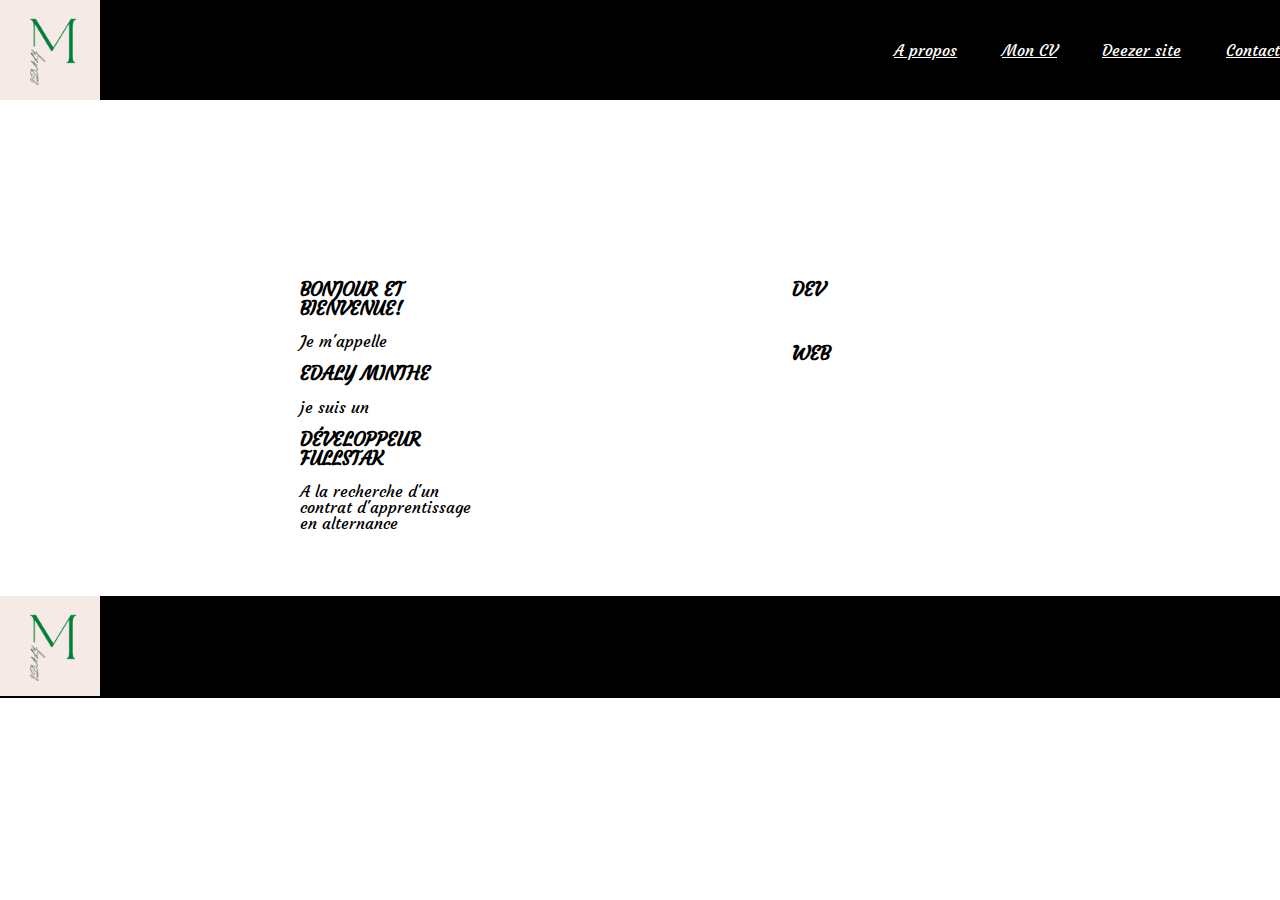
==== Accueil.html @ ac4653b0 "homepage" ====
<!DOCTYPE html>
<html lang="en">
<head>
    <meta charset="UTF-8">
    <meta http-equiv="X-UA-Compatible" content="IE=edge">
    <meta name="viewport" content="width=device-width, initial-scale=1.0">
    <link rel="stylesheet" href="reset.css">
    <link rel="stylesheet" href="Accueil.css">
    <title>Accueil</title>
</head>
<body>
    <header>
        <img src="./image/EDALY.png" class="logo" alt="logo">
        <nav>
            <a href="#">A propos</a>
            <a href="#">Mon CV</a>
            <a href="#">Deezer site</a>
            <a href="#">Contact</a>
       </nav>
    </header>
    <div class="container">
        <main>
            <h1>bonjour et bienvenue!</h1>
            <p>Je m'appelle</p>
            <h2>EDALY MINTHE</h2>
            <p>je suis un</p> 
            <h2>développeur fullstak</h2>
            <p>A la recherche d'un contrat d'apprentissage en alternance</p>
        </main>
        <aside>
            <article>
                dev
            </article>

            <article>
                web

            </article>

        </aside>
 </div>
 <footer>
    
<img src="/image/EDALY.png" alt="logo">

 </footer>
</body>
</html>
---- Accueil.css ----
@import url('https://fonts.googleapis.com/css2?family=Oswald:wght@200;300;400;500;600;700&display=swap');
/* font-family: 'Oswald', sans-serif; */
@import url('https://fonts.googleapis.com/css2?family=Courgette&display=swap');
/* font-family: 'Courgette', cursive; */




.logo{
    width: 100px;
   box-shadow: white;
}
header{
    display: flex;
    
    justify-content: space-between;
    background-color: black;
}
nav{
    display: flex;
    align-items: center;
    gap: 45px;
     
}
nav a{
    color: white;
}
nav a:hover{
    color: rgb(9, 22, 139);
}
.container{
    display: flex;
    margin-left: 300px;
    margin-top: 80px;
    margin-bottom: 50px;
  
}
aside{
    display: flex;
    margin-top: 100px;
    margin-left: 300px;
    gap: 45px;
    flex-direction: column;
    margin-right: 450px;
    text-transform: uppercase;
    font-size: larger;
    font-weight: bold;
    
}

body{
   font-family: 'Courgette', cursive; 
}
main{
    margin-top: 100px;
}
main h1{
    margin-bottom: 15PX;
    text-transform: uppercase;
    font-size: larger;
    font-weight: bold;
}
main h2{
    margin-bottom: 15PX;
    text-transform: uppercase;
    font-size: larger;
    font-weight: bold;
}
main p{
    margin-bottom: 15PX;
}
footer img{
width: 100px;
align-items: center;
}
footer{
    background-color: black;
      }
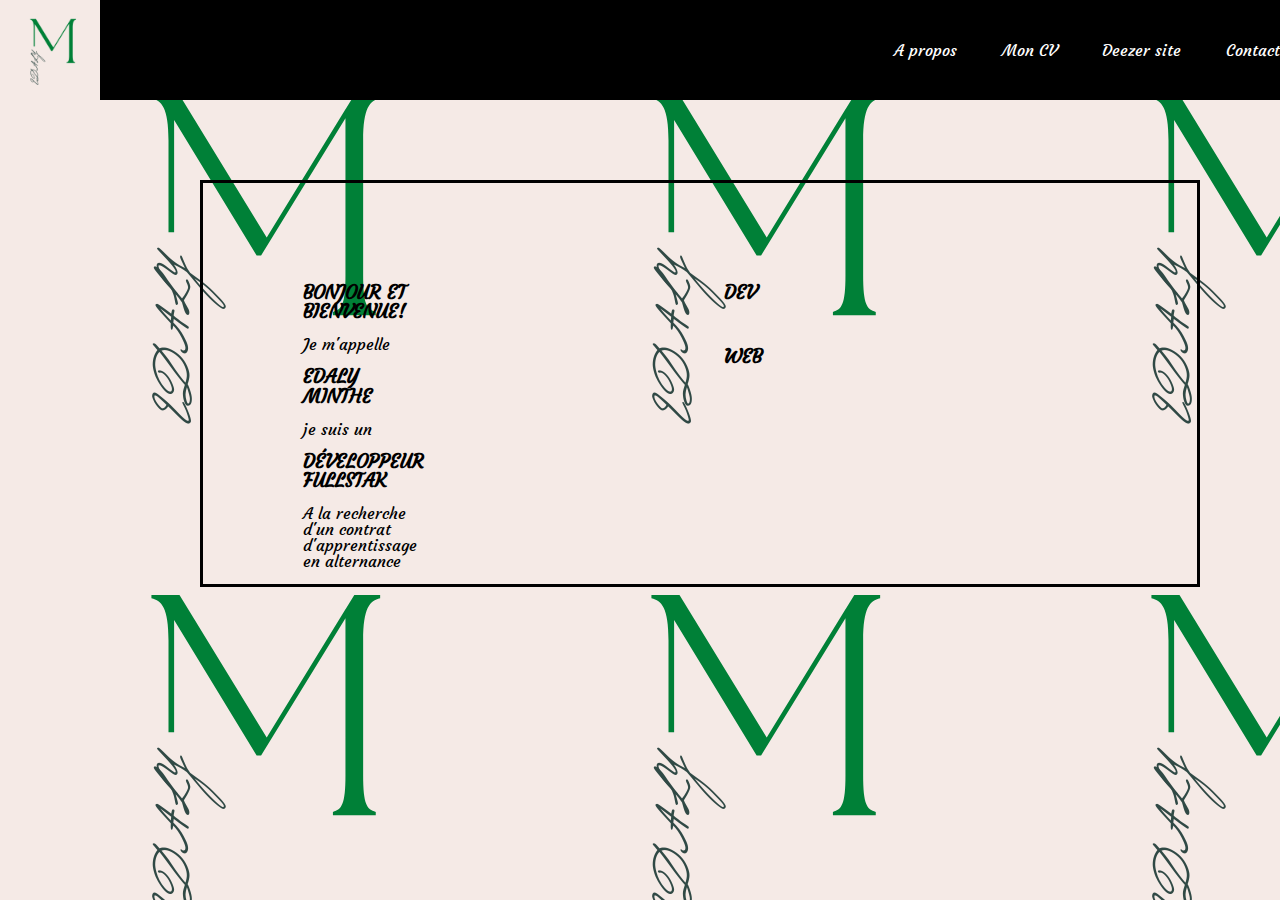
==== commit b5501db0: "accueil" ====
--- a/Accueil.html
+++ b/Accueil.html
@@ -41,7 +41,7 @@
  </div>
  <footer>
     
-<img src="/image/EDALY.png" alt="logo">
+
 
  </footer>
 </body>
--- a/Accueil.css
+++ b/Accueil.css
@@ -24,16 +24,26 @@
 }
 nav a{
     color: white;
+    text-decoration: none;
 }
 nav a:hover{
     color: rgb(9, 22, 139);
 }
 .container{
     display: flex;
-    margin-left: 300px;
+    margin-left: 200px;
+    margin-right: 80px;
     margin-top: 80px;
     margin-bottom: 50px;
+    border: solid;
+    padding-left: 100px;
+   
   
+}
+body{
+    background-image: url("/image/EDALY.png");
+   
+    
 }
 aside{
     display: flex;
@@ -45,6 +55,8 @@
     text-transform: uppercase;
     font-size: larger;
     font-weight: bold;
+    
+    width: auto;
     
 }
 
@@ -59,7 +71,9 @@
     text-transform: uppercase;
     font-size: larger;
     font-weight: bold;
+    
 }
+
 main h2{
     margin-bottom: 15PX;
     text-transform: uppercase;
@@ -76,4 +90,4 @@
 footer{
     background-color: black;
       }
-      +    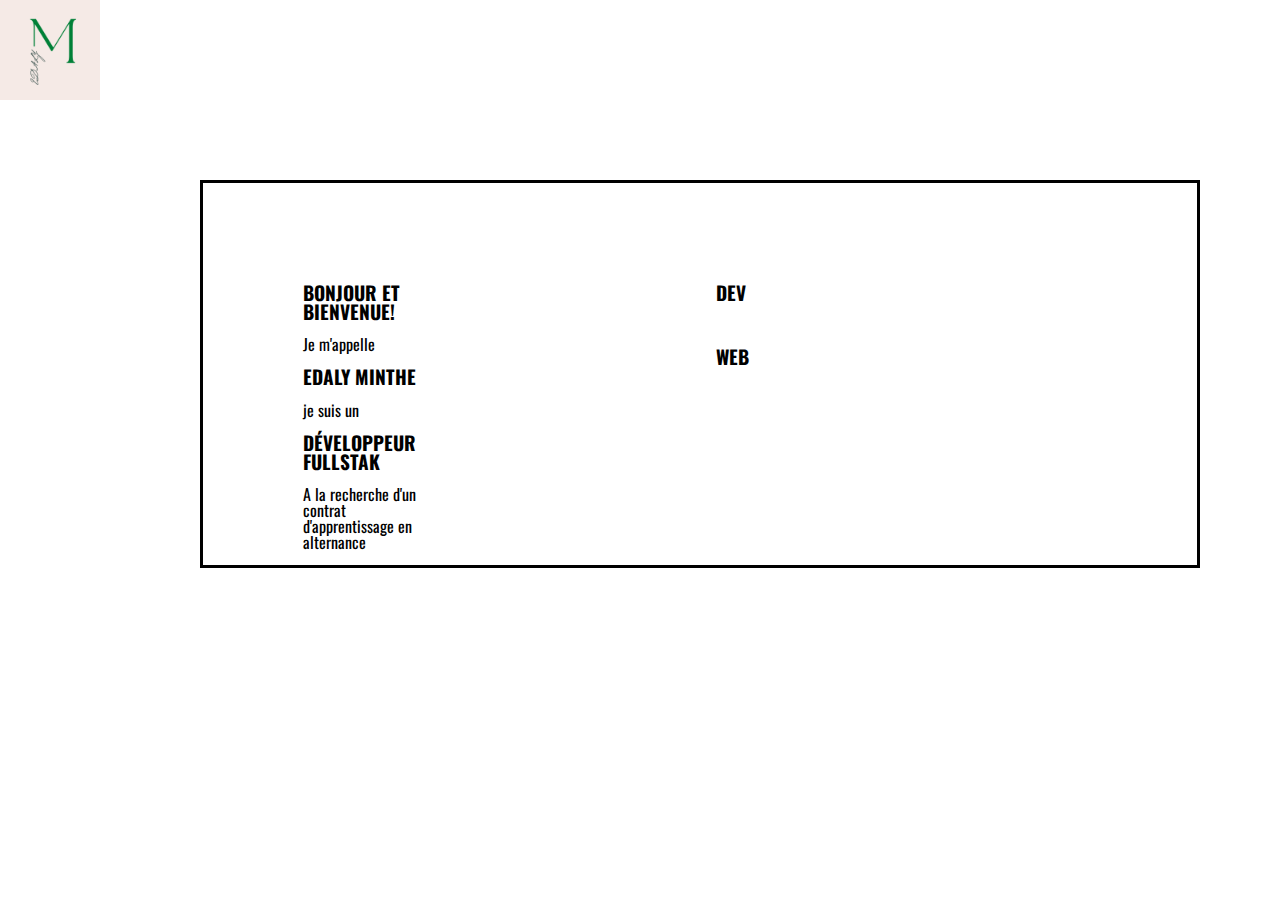
==== commit 739e0de1: "contact" ====
--- a/Accueil.html
+++ b/Accueil.html
@@ -13,8 +13,8 @@
         <img src="./image/EDALY.png" class="logo" alt="logo">
         <nav>
             <a href="#">A propos</a>
-            <a href="#">Mon CV</a>
-            <a href="#">Deezer site</a>
+            <a href="http://127.0.0.1:5500/cv.html">Mon CV</a>
+            <a href="http://127.0.0.1:5500/dezer.html">Deezer site</a>
             <a href="#">Contact</a>
        </nav>
     </header>
--- a/Accueil.css
+++ b/Accueil.css
@@ -14,7 +14,13 @@
     display: flex;
     
     justify-content: space-between;
-    background-color: black;
+    /* background-image: url("./image/ordi.jpg");
+    padding-bottom: 200px;
+    margin-bottom: 100px;
+    background-repeat: no-repeat;
+    padding-right: 200px; */
+    
+    
 }
 nav{
     display: flex;
@@ -34,17 +40,13 @@
     margin-left: 200px;
     margin-right: 80px;
     margin-top: 80px;
-    margin-bottom: 50px;
+    margin-bottom: 100px;
     border: solid;
     padding-left: 100px;
-   
-  
 }
-body{
+/* body{
     background-image: url("/image/EDALY.png");
-   
-    
-}
+} */
 aside{
     display: flex;
     margin-top: 100px;
@@ -61,7 +63,7 @@
 }
 
 body{
-   font-family: 'Courgette', cursive; 
+  font-family: 'Oswald', sans-serif;
 }
 main{
     margin-top: 100px;
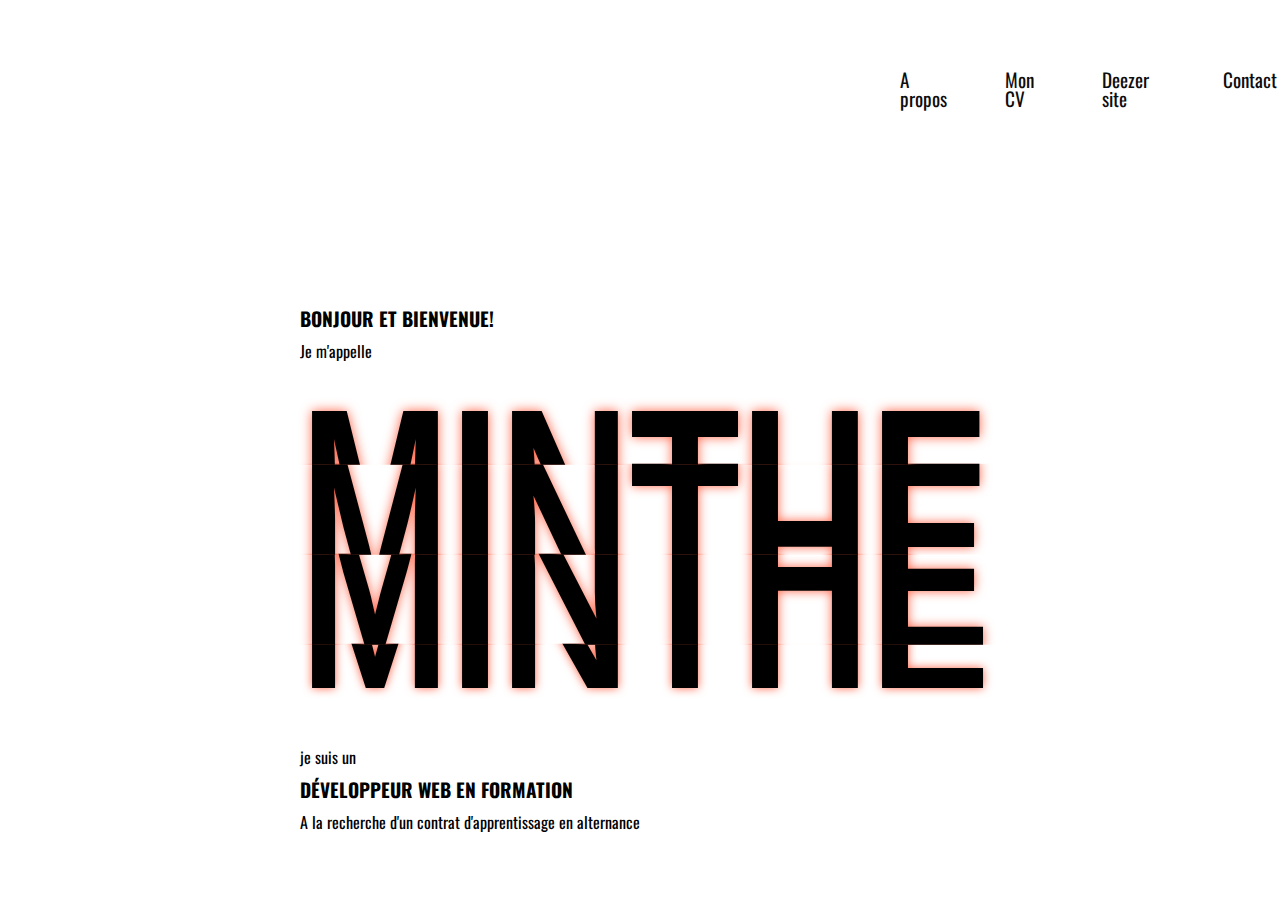
==== commit 04f24e20: "accueil and propos" ====
--- a/Accueil.html
+++ b/Accueil.html
@@ -10,7 +10,7 @@
 </head>
 <body>
     <header>
-        <img src="./image/EDALY.png" class="logo" alt="logo">
+        <!-- <img src="./image/EDALY.png" class="logo" alt="logo"> -->
         <nav>
             <a href="#">A propos</a>
             <a href="http://127.0.0.1:5500/cv.html">Mon CV</a>
@@ -18,27 +18,32 @@
             <a href="#">Contact</a>
        </nav>
     </header>
-    <div class="container">
         <main>
             <h1>bonjour et bienvenue!</h1>
             <p>Je m'appelle</p>
-            <h2>EDALY MINTHE</h2>
+
+            <h2 class="jt --debug">
+                <span class="jt__row">
+                  <span class="jt__text">Edaly MINTHE</span>
+                </span>
+                <span class="jt__row jt__row--sibling" aria-hidden="true">
+                  <span class="jt__text">Edaly MINTHE</span>
+                </span>
+                <span class="jt__row jt__row--sibling" aria-hidden="true">
+                  <span class="jt__text">Edaly MINTHE</span>
+                </span>
+                <span class="jt__row jt__row--sibling" aria-hidden="true">
+                  <span class="jt__text">Edaly MINTHE</span>
+                </span>
+              </h2>
+
             <p>je suis un</p> 
-            <h2>développeur fullstak</h2>
+            <h2>développeur Web en formation</h2>
             <p>A la recherche d'un contrat d'apprentissage en alternance</p>
         </main>
-        <aside>
-            <article>
-                dev
-            </article>
-
-            <article>
-                web
-
-            </article>
-
-        </aside>
- </div>
+  
+        
+        
  <footer>
     
 
--- a/Accueil.css
+++ b/Accueil.css
@@ -9,64 +9,53 @@
 .logo{
     width: 100px;
    box-shadow: white;
+   margin-left: 18px;
 }
 header{
     display: flex;
-    
-    justify-content: space-between;
-    /* background-image: url("./image/ordi.jpg");
-    padding-bottom: 200px;
-    margin-bottom: 100px;
-    background-repeat: no-repeat;
-    padding-right: 200px; */
+    /* justify-content: space-between; */
+    /* background-color: black; */
+    padding-right: 3px;
     
     
 }
 nav{
     display: flex;
-    align-items: center;
+    margin-left: 900px;
     gap: 45px;
+    padding-top: 15px;
      
 }
 nav a{
-    color: white;
+    color: rgb(14, 13, 13);
     text-decoration: none;
+    font-size: larger;
 }
 nav a:hover{
     color: rgb(9, 22, 139);
 }
 .container{
     display: flex;
-    margin-left: 200px;
+    margin-left: 100px;
     margin-right: 80px;
     margin-top: 80px;
     margin-bottom: 100px;
-    border: solid;
+    /* border: solid; */
     padding-left: 100px;
 }
-/* body{
-    background-image: url("/image/EDALY.png");
-} */
-aside{
-    display: flex;
-    margin-top: 100px;
-    margin-left: 300px;
-    gap: 45px;
-    flex-direction: column;
-    margin-right: 450px;
-    text-transform: uppercase;
-    font-size: larger;
-    font-weight: bold;
-    
-    width: auto;
-    
-}
+
 
 body{
   font-family: 'Oswald', sans-serif;
+
+
 }
+
 main{
-    margin-top: 100px;
+    align-items: center;
+    margin-left: 300px;
+    margin-top: 200px;
+
 }
 main h1{
     margin-bottom: 15PX;
@@ -90,6 +79,110 @@
 align-items: center;
 }
 footer{
-    background-color: black;
+    background-color:white;
       }
+    /* copier */
+
+
+    @import url('https://fonts.googleapis.com/css2?family=Staatliches&display=swap');
+
+.jt {
+  position: relative;
+  font-size: 20vmin;
+  font-family: 'Staatliches', sans-serif;
+  text-transform: uppercase;
+  font-display: swap;
+  text-shadow: 0 0 10px tomato;
+}
+
+.jt__row {
+  display: block;
+}
+.jt__row:nth-child(1) {
+  clip-path: polygon(-10% 75%, 110% 75%, 110% 110%, -10% 110%);
+}
+.jt__row:nth-child(2) {
+  clip-path: polygon(-10% 50%, 110% 50%, 110% 75.3%, -10% 75.3%);
+}
+.jt__row:nth-child(3) {
+  clip-path: polygon(-10% 25%, 110% 25%, 110% 50.3%, -10% 50.3%);
+}
+.jt__row:nth-child(4) {
+  clip-path: polygon(-10% 0%, 110% 0%, 110% 25.3%, -10% 25.3%);
+}
+
+.jt__row.jt__row--sibling {
+  position: absolute;
+  top: 0;
+  left: 0;
+  user-select: none;
+  witdh:800px;
+}
+
+.jt__text {
+  display: block;
+  transform-origin: bottom left;
+  animation: moveIn 2s 0s cubic-bezier(.36,0,.06,1) alternate infinite ;
+}
+.jt__row:nth-child(1) .jt__text {
+  transform: translateY(-0.1em);
+}
+.jt__row:nth-child(2) .jt__text {
+  transform: translateY(-0.3em) scaleY(1.1);
+}
+.jt__row:nth-child(3) .jt__text {
+  transform: translateY(-0.5em) scaleY(1.2) ;
+}
+.jt__row:nth-child(4) .jt__text {
+  transform: translateY(-0.7em) scaleY(1.3) ;
+}
+.jt__row:nth-child(5) .jt__text {
+  transform: translateY(-0.9em) scaleY(1.4) ;
+}
+.jt__row:nth-child(6) .jt__text {
+  transform: translateY(-1.1em) scaleY(1.5) ;
+}
+
+@keyframes moveIn {
+  50%, 100% { 
+    transform: translateY(0em)
+  }
+  0%   { 
+  opacity: 0; 
+  filter: blur(10px);
+  
+  }
+  100% { 
+  opacity: 1; 
+  filter: blur(0px);
+  }
+}
+
+
+
+.debug .jt__row:nth-child(even) {
+  color: black;
+  background: white;
+}
+.debug .jt__row:nth-child(odd) {
+  color: white;
+  background: black;
+}
+
+* { box-sizing: border-box }
+
+html, body {
+  margin: 0;
+  background:white;
+  color:black ;
+  height: 100%;
+}
+
+body {
+  display: flex;
+  align-items: center;
+  justify-content: center;
+  flex-direction: column;
+}
+
     